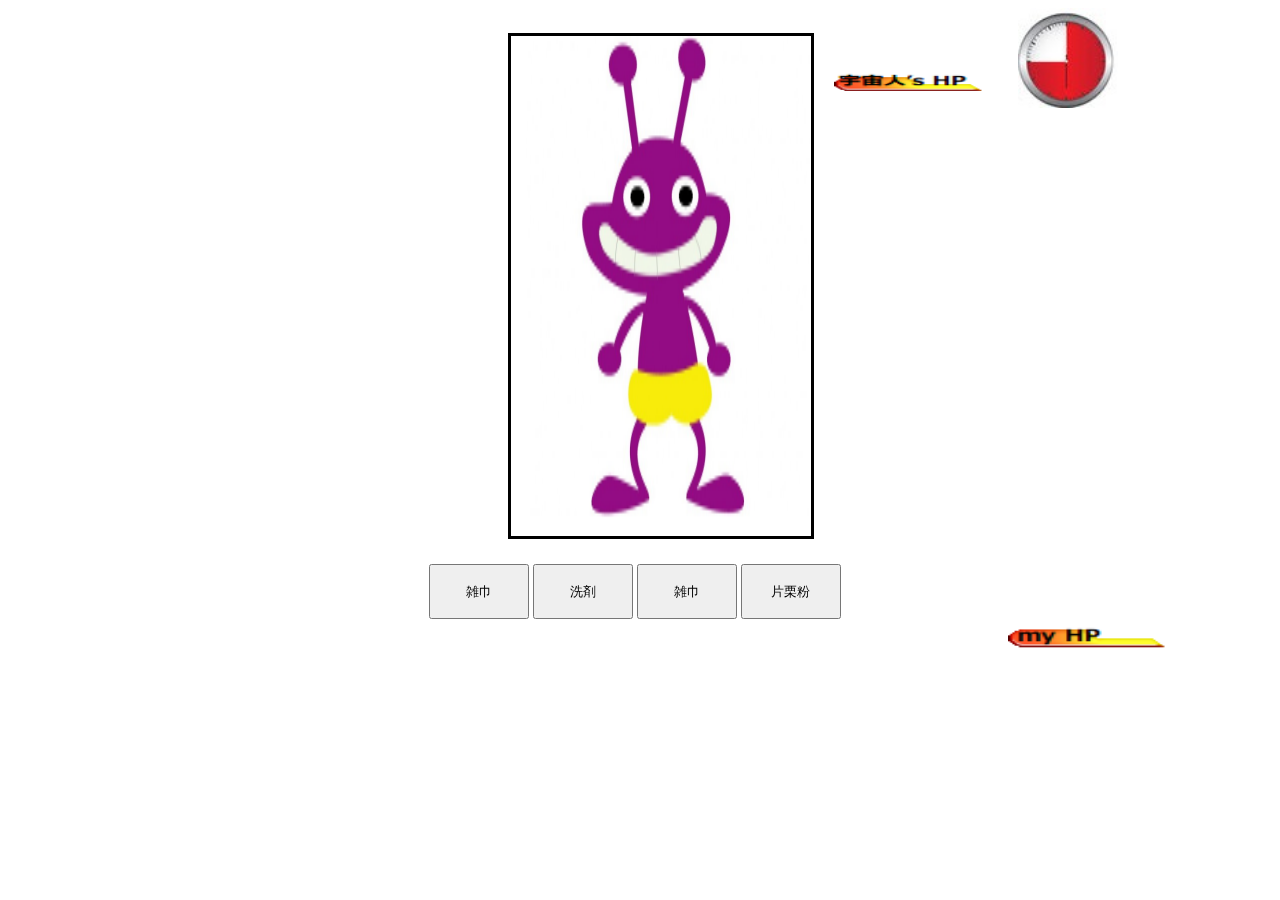
==== index.html @ 247775e8 "index作成" ====
<!DOCTYPE html>
<html>
    <head>
        <title>宇宙人バスター</title>
        <link rel='stylesheet' href='css/game.css' />
    </head>
    <body onLoad="getItem();">
		<canvas id="game" ></canvas>
		<img src='img/hp.png' id="hp" width='180px' height='40px'>
		<img src='img/timer.jpg' id="timer" width='100px' height='100px'>
       
			<form id="buttons">
				<input type="button" value="" id="item1" class="button" onClick="selectA('item1');">
				<input type="button" value="" id="item2" class="button" onClick="selectA('item2');">
				<input type="button" value="" id="item3" class="button" onClick="selectA('item3');">
				<input type="button" value="" id="item4" class="button" onClick="selectA('item4');">
			</form>
        <script src='js/game.js'></script>
        <img src='img/myhp.png' id="myhp" width='180px' height='40px'>
	</body>
</html>
---- css/game.css ----
#game{
	border:solid;
	width:300px;
	height:500px;
	display: block;
	//margin: auto;
	margin-top: 25px;
	margin-bottom: 25px;
	float: left;
	margin-left: 500px;
}

#buttons{
	width: 423px;
	margin: auto;
}

.button{
	width: 100px;
	height: 55px;	
}

#myhp{
	margin-left: 1000px;
}

#hp{
margin-left: 20px;
margin-top: 20px;
}
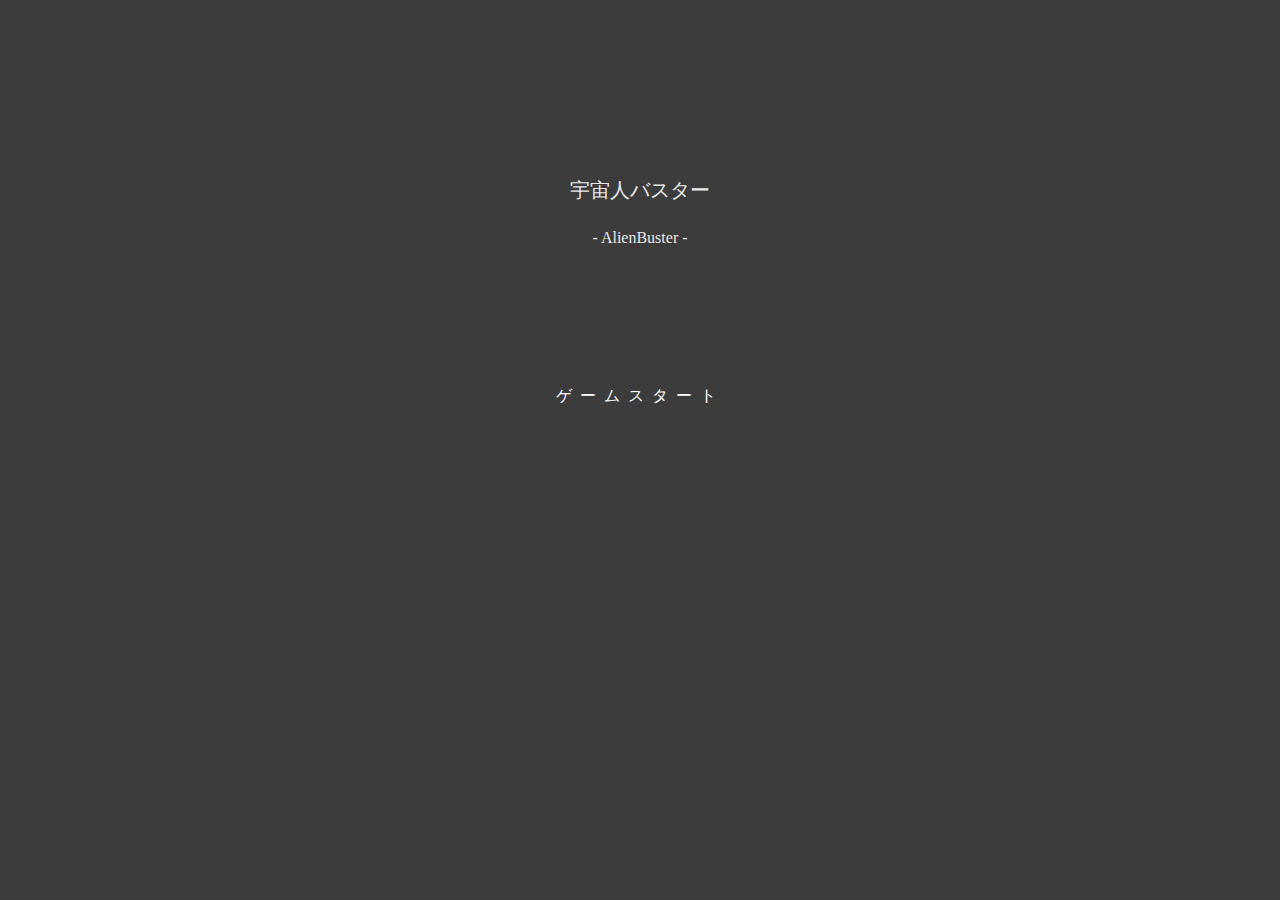
==== commit a4a16f62: "topページ作成" ====
--- a/index.html
+++ b/index.html
@@ -1,21 +1,18 @@
-<!DOCTYPE html>
-<html>
-    <head>
-        <title>宇宙人バスター</title>
-        <link rel='stylesheet' href='css/game.css' />
-    </head>
-    <body onLoad="getItem();">
-		<canvas id="game" ></canvas>
-		<img src='img/hp.png' id="hp" width='180px' height='40px'>
-		<img src='img/timer.jpg' id="timer" width='100px' height='100px'>
-       
-			<form id="buttons">
-				<input type="button" value="" id="item1" class="button" onClick="selectA('item1');">
-				<input type="button" value="" id="item2" class="button" onClick="selectA('item2');">
-				<input type="button" value="" id="item3" class="button" onClick="selectA('item3');">
-				<input type="button" value="" id="item4" class="button" onClick="selectA('item4');">
-			</form>
-        <script src='js/game.js'></script>
-        <img src='img/myhp.png' id="myhp" width='180px' height='40px'>
-	</body>
-</html>
+<!doctype html>
+<html lang="ja">
+<head>
+  <meta charset="UTF-8">
+  <meta http-equiv="Content-Style-Type" content="text/css" />
+  <meta http-equiv="Content-Script-Type" content="text/javascript" />
+  <meta name="viewport" content="width=device-width initial-scale=1.0" />
+  <title>宇宙人バスター</title>
+  <link rel='stylesheet' href='css/style.css' />
+</head>
+<body>
+<div id="index">
+  <h1>宇宙人バスター</h1>
+  <h2>- AlienBuster -</h2>
+  <a href="game.html">ゲームスタート</a>
+</div>
+</body>
+</html>
--- a/css/style.css
+++ b/css/style.css
@@ -0,0 +1,176 @@
+html, body, div, span, applet, object, iframe,
+h1, h2, h3, h4, h5, h6, p, blockquote, pre,
+a, abbr, acronym, address, big, cite, code,
+del, dfn, em, img, ins, kbd, q, s, samp,
+small, strike, strong, sub, sup, tt, var,
+b, u, i, center,
+dl, dt, dd, ol, ul, li,
+fieldset, form, label, legend,
+table, caption, tbody, tfoot, thead, tr, th, td,
+article, aside, canvas, details, embed,
+figure, figcaption, footer, header, hgroup,
+menu, nav, output, ruby, section, summary,
+time, mark, audio, video {
+  margin: 0;
+  padding: 0;
+  border: 0;
+  font: inherit;
+  font-size: 100%;
+  vertical-align: baseline;
+}
+
+html {
+  line-height: 1;
+}
+
+ol, ul {
+  list-style: none;
+}
+
+table {
+  border-collapse: collapse;
+  border-spacing: 0;
+}
+
+caption, th, td {
+  text-align: left;
+  font-weight: normal;
+  vertical-align: middle;
+}
+
+q, blockquote {
+  quotes: none;
+}
+q:before, q:after, blockquote:before, blockquote:after {
+  content: "";
+  content: none;
+}
+
+a img {
+  border: none;
+}
+
+article, aside, details, figcaption, figure, footer, header, hgroup, menu, nav, section, summary {
+  display: block;
+}
+
+html, body {
+  height: 100%;
+}
+
+#index {
+  display: block;
+  width: 100%;
+  height: 100%;
+  min-height: 100%;
+  max-height: 100%;
+  background-color: #3c3c3c;
+}
+#index h1 {
+  padding-top: 180px;
+  width: 100%;
+  text-align: center;
+  color: #e8e8e8;
+  font-size: 20px;
+}
+#index h2 {
+  width: 100%;
+  margin-top: 30px;
+  text-align: center;
+  color: #e8e8e8;
+}
+#index a {
+  display: inline-block;
+  width: 100%;
+  height: 60px;
+  line-height: 60px;
+  text-align: center;
+  margin-top: 120px;
+  color: #fff;
+  letter-spacing: 0.5em;
+  text-decoration: none;
+}
+
+#wrapper {
+  width: 98%;
+  margin: 0 auto;
+  padding-top: 20px;
+  overflow: hidden;
+  touch-action: none;
+}
+#wrapper #enemyStatus {
+  width: 98%;
+  position: absolute;
+  top: 20px;
+}
+#wrapper #enemyStatus p {
+  width: 100%;
+  display: inline-block;
+}
+#wrapper #enemyStatus p #hp {
+  width: 150px;
+  height: auto;
+}
+#wrapper #enemyStatus p progress {
+  display: inline-block;
+  height: 50px;
+}
+#wrapper canvas {
+  -webkit-box-sizing: border-box;
+  -moz-box-sizing: border-box;
+  box-sizing: border-box;
+  display: block;
+  width: 100%;
+  height: 350px;
+  margin-bottom: 10px;
+  margin: auto;
+  margin-top: 45px;
+  margin-bottom: 25px;
+  border: solid 1px #3c3c3c;
+}
+#wrapper #myStatus {
+  position: absolute;
+  bottom: 0;
+}
+#wrapper #myStatus p img {
+  width: 150px;
+  height: auto;
+}
+#wrapper #myStatus p progress {
+  display: inline-block;
+  height: 50px;
+}
+#wrapper #buttons {
+  display: block;
+  position: relative;
+  margin-top: 110px;
+}
+#wrapper #buttons ul {
+  position: absolute;
+  bottom: -5px;
+  text-align: center;
+  width: 100%;
+}
+#wrapper #buttons ul li {
+  float: left;
+  width: 48%;
+  margin-bottom: 10px;
+}
+#wrapper #buttons ul li input[type="button"] {
+  display: inline-block;
+  width: 100%;
+  height: 40px;
+  -webkit-appearance: none;
+  -moz-appearance: none;
+  appearance: none;
+  -webkit-border-radius: 3px;
+  -moz-border-radius: 3px;
+  -ms-border-radius: 3px;
+  -o-border-radius: 3px;
+  border-radius: 3px;
+  border: solid 1px #ff5d2d;
+  background-color: #ffb098;
+}
+#wrapper #buttons ul li:nth-child(even) {
+  margin-left: 4%;
+}
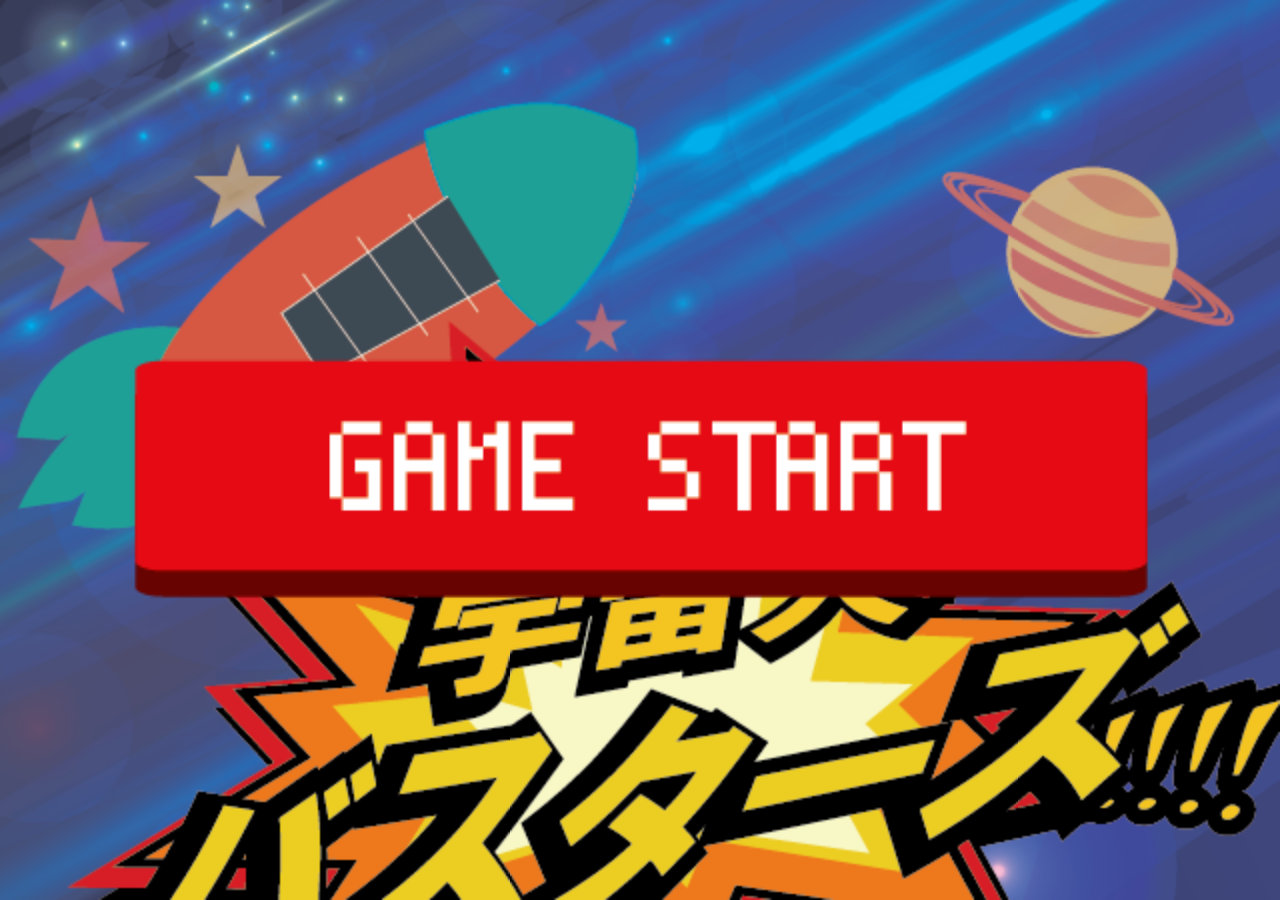
==== commit 9915af92: "TOPページ" ====
--- a/index.html
+++ b/index.html
@@ -10,9 +10,8 @@
 </head>
 <body>
 <div id="index">
-  <h1>宇宙人バスター</h1>
-  <h2>- AlienBuster -</h2>
-  <a href="game.html">ゲームスタート</a>
+  <img src="img/bg.png" id="bg" alt="" />
+  <a href="game.html"><img src="img/start.png" alt="" /></a>
 </div>
 </body>
 </html>
--- a/css/style.css
+++ b/css/style.css
@@ -56,6 +56,7 @@
 
 html, body {
   height: 100%;
+  overflow: hidden;
 }
 
 #index {
@@ -64,31 +65,26 @@
   height: 100%;
   min-height: 100%;
   max-height: 100%;
-  background-color: #3c3c3c;
+  text-align: center;
 }
-#index h1 {
-  padding-top: 180px;
+#index #bg {
+  position: fixed;
+  z-index: 0;
   width: 100%;
-  text-align: center;
-  color: #e8e8e8;
-  font-size: 20px;
-}
-#index h2 {
-  width: 100%;
-  margin-top: 30px;
-  text-align: center;
-  color: #e8e8e8;
+  height: auto;
 }
 #index a {
+  position: relative;
+  z-index: 1;
+  top: 350px;
   display: inline-block;
   width: 100%;
-  height: 60px;
-  line-height: 60px;
+  height: 63px;
   text-align: center;
-  margin-top: 120px;
-  color: #fff;
-  letter-spacing: 0.5em;
-  text-decoration: none;
+}
+#index a img {
+  width: 80%;
+  height: auto;
 }
 
 #wrapper {
@@ -96,7 +92,6 @@
   margin: 0 auto;
   padding-top: 20px;
   overflow: hidden;
-  touch-action: none;
 }
 #wrapper #enemyStatus {
   width: 98%;
@@ -110,8 +105,10 @@
 #wrapper #enemyStatus p #hp {
   width: 150px;
   height: auto;
+  float: left;
 }
 #wrapper #enemyStatus p progress {
+  float: right;
   display: inline-block;
   height: 50px;
 }
@@ -130,15 +127,17 @@
 }
 #wrapper #myStatus {
   position: absolute;
-  bottom: 0;
+  bottom: -5px;
 }
 #wrapper #myStatus p img {
   width: 150px;
   height: auto;
+  float: left;
 }
 #wrapper #myStatus p progress {
   display: inline-block;
   height: 50px;
+  float: right;
 }
 #wrapper #buttons {
   display: block;
